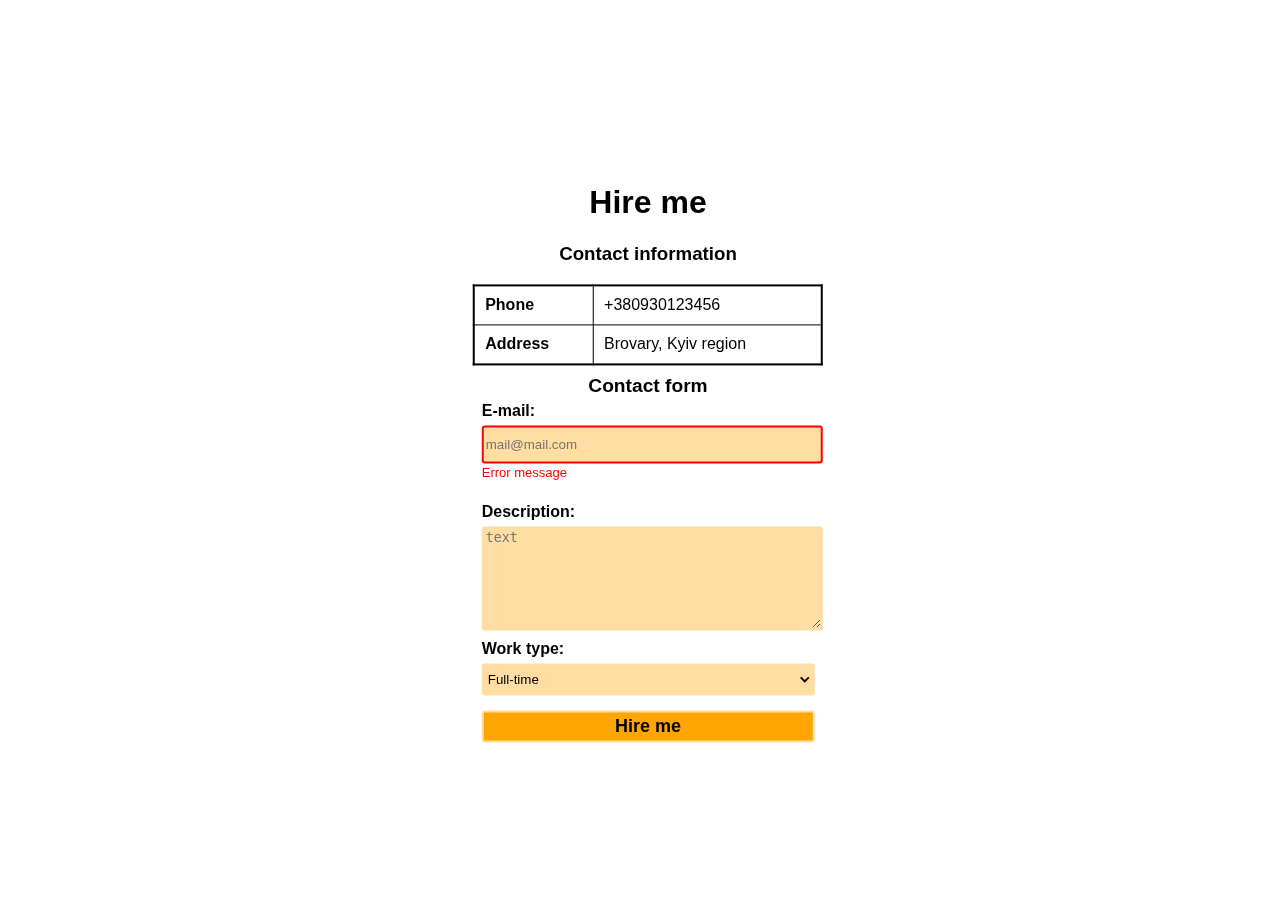
==== hireme/hire-me.html @ 0e0d2ca6 "change_position" ====
<!DOCTYPE html>
<html lang="en">

<head>
    <meta charset="UTF-8">
    <meta http-equiv="X-UA-Compatible" content="IE=edge">
    <meta name="viewport" content="width=device-width, initial-scale=1.0">
    <link rel="stylesheet" href="./hire-me.css" />
    <title>Hire me</title>
</head>

<body>
    <header>
        <h1>Hire me</h1>
    </header>
    
    <main>
        <h3>Contact information</h3>

        <table cellspacing="0" cellpadding="10px">
            <tbody>
                <tr>
                    <td><strong>Phone</strong></td>
                    <td>+380930123456</td>
                </tr>
                <tr>
                    <td><strong>Address</strong></td>
                    <td>Brovary, Kyiv region</td>
                </tr>
            </tbody>
        </table>

        <form action="./hireme.html" method="get">
            <fieldset>

                <legend>Contact form</legend>
                                    
                <div>
                    <label for="user_email">E-mail:</label>
                    <input
                    required
                    id="user_email" 
                    class="user_email"
                    type="email"
                    name="email"
                    placeholder="mail@mail.com"/>

                    <p class="error">Error message</p>
                </div>               
            
                <div>
                    <label for="description">Description:</label>
                    <textarea name="description" id="description" cols="20" rows="5" maxlength="255" placeholder="text"></textarea>
                </div>

                <div>
                    <label for="work-type">Work type:</label>
                        <select required name="work-type" id="work-type">
                            <option value="Full-time">Full-time</option>
                            <option value="Remote">Remote</option>
                            <option value="One-time project">One-time project</option>
                        </select>  
                </div>

                <input type="submit" value="Hire me"/>
                               
            </fieldset>
        </form>
    </main>
</body>
</html>
---- hireme/hire-me.css ----
body {
    font-family: Arial, Helvetica, sans-serif;
    max-width: 1024px;
    position: fixed;
    top: 50%;
    left: 50%;
    transform: translate(-50%, -50%);
}

h1, h3 {
    text-align: center;
}

table {
    margin-left: auto;
    margin-right: auto;
    min-width: 97%;
    border: 2px solid;
    border-collapse: collapse;
}

th, td {
    border: 1px solid;
}

input, textarea, fieldset {
    appearance: none;
    background-color: transparent;
}

input, textarea, select, fieldset {
    border: none;
}

fieldset {
    margin-top: 10px;
}

legend {
    text-align: center;
    font-weight: bold;
    font-size: larger;
}

div {
    margin-bottom: 10px;
}

input, textarea, select {
    margin-top: 5px;
    width: 100%;
    border: 2px solid rgb(255, 221, 163);
    background-color: rgb(255, 221, 163);
    border-radius: 3px; 
}


label {
    font-weight: bold;
}

textarea{
    vertical-align: top;
    height: 6rem;
}

input, select {
    height: 2rem;
}

input[type="submit"] {
    font-weight: bold;
    font-size: large;
    background-color: orange;
}

input:invalid {
    border-color: red;
}

.error {
    color: red;
    display: none;
}
  
.user_email:invalid + .error {
    display: inline-block;
}

p {
    margin-top: 0;
    font-size: small;
}
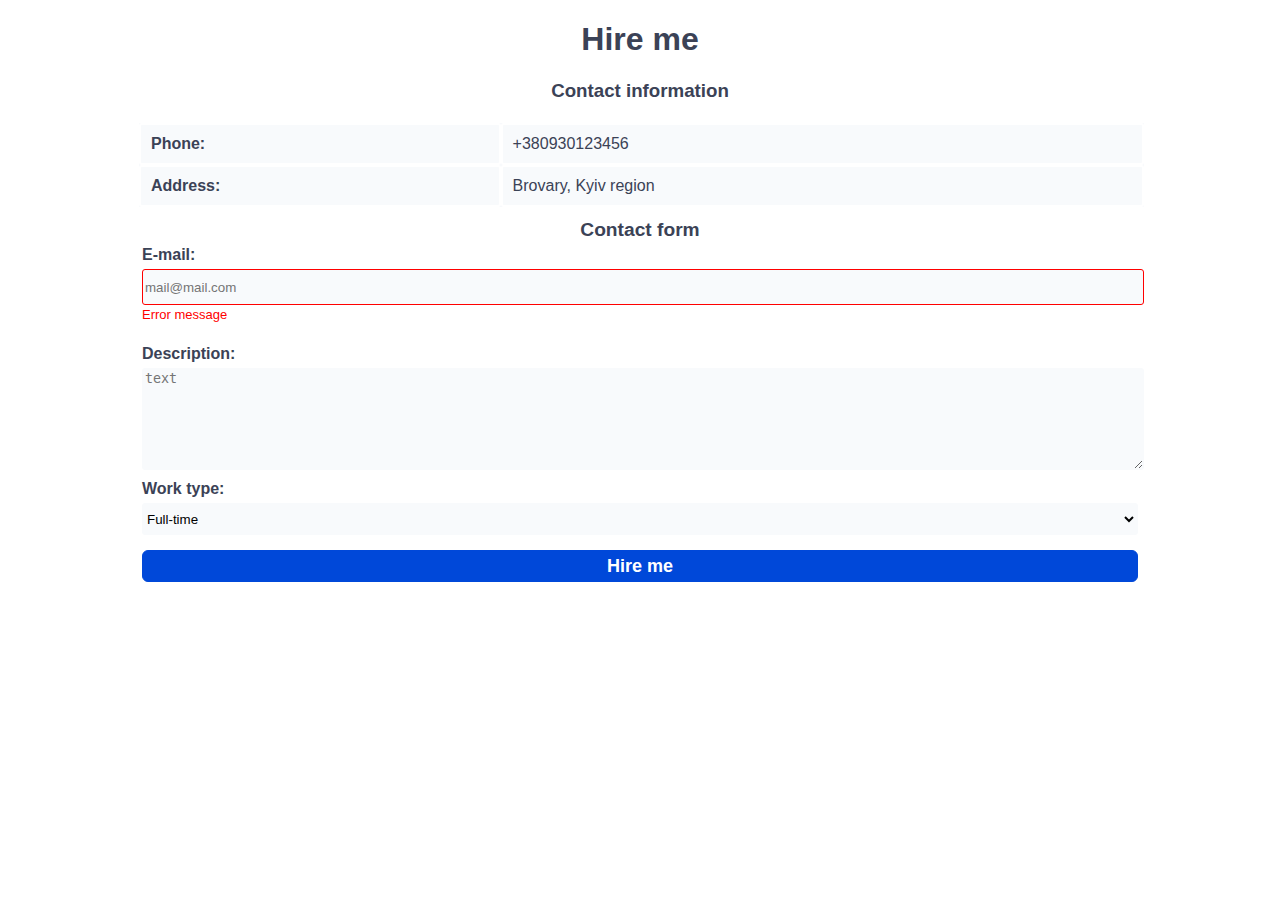
==== commit 22d6164c: "new_hire-me" ====
--- a/hireme/hire-me.html
+++ b/hireme/hire-me.html
@@ -20,11 +20,11 @@
         <table cellspacing="0" cellpadding="10px">
             <tbody>
                 <tr>
-                    <td><strong>Phone</strong></td>
+                    <td><strong>Phone:</strong></td>
                     <td>+380930123456</td>
                 </tr>
                 <tr>
-                    <td><strong>Address</strong></td>
+                    <td><strong>Address:</strong></td>
                     <td>Brovary, Kyiv region</td>
                 </tr>
             </tbody>
--- a/hireme/hire-me.css
+++ b/hireme/hire-me.css
@@ -1,10 +1,12 @@
 body {
     font-family: Arial, Helvetica, sans-serif;
     max-width: 1024px;
-    position: fixed;
+    margin: auto;
+    color: #3B4256;
+    /*position: fixed;
     top: 50%;
     left: 50%;
-    transform: translate(-50%, -50%);
+    transform: translate(-50%, -50%);*/
 }
 
 h1, h3 {
@@ -12,16 +14,19 @@
 }
 
 table {
-    margin-left: auto;
+    margin-left: 0.7vw;
     margin-right: auto;
-    min-width: 97%;
-    border: 2px solid;
-    border-collapse: collapse;
+    width: 98.5%;
+    background-color: #F8FAFC;
+    border: 2px solid white;
+    border-radius: 3px;
 }
 
-th, td {
-    border: 1px solid;
+tr td {
+    border: 2px solid white;
+    border-radius: 3px;
 }
+
 
 input, textarea, fieldset {
     appearance: none;
@@ -34,6 +39,7 @@
 
 fieldset {
     margin-top: 10px;
+    width: auto;
 }
 
 legend {
@@ -48,9 +54,8 @@
 
 input, textarea, select {
     margin-top: 5px;
-    width: 100%;
-    border: 2px solid rgb(255, 221, 163);
-    background-color: rgb(255, 221, 163);
+    border: 1px solid #F8FAFC;
+    background-color: #F8FAFC;
     border-radius: 3px; 
 }
 
@@ -62,16 +67,21 @@
 textarea{
     vertical-align: top;
     height: 6rem;
+    width: 100%;
 }
 
 input, select {
     height: 2rem;
+    width: 100%;
 }
 
 input[type="submit"] {
+    color: white;
     font-weight: bold;
     font-size: large;
-    background-color: orange;
+    background-color: #0048D9;
+    border: 1px solid #0048D9;
+    border-radius: 6px;
 }
 
 input:invalid {
